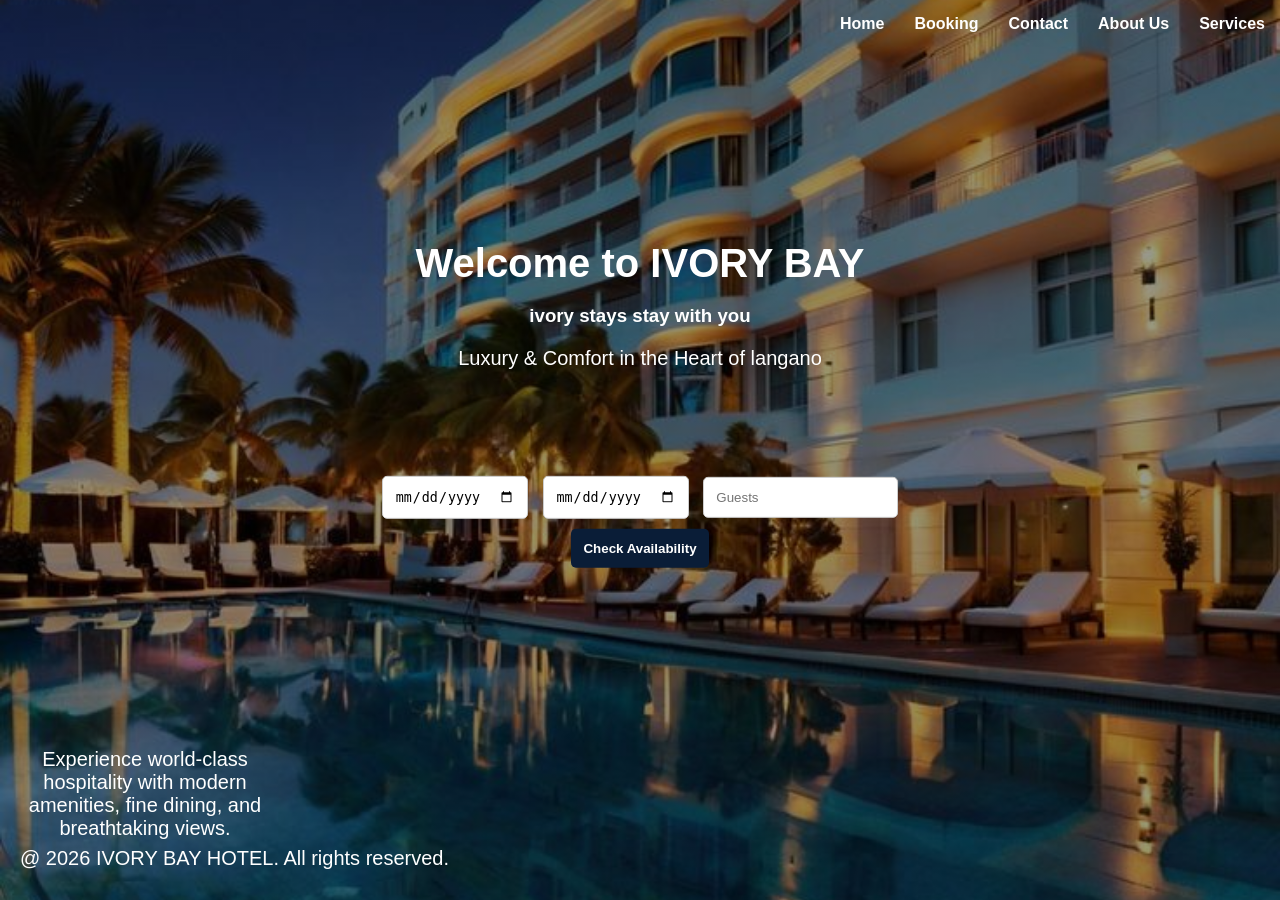
==== index.html @ 1a052c82 "Add files via upload" ====
<!DOCTYPE html>
<html lang="en">
<head>
<meta charset="UTF-8">
<meta name="viewport" content="width=device-width, initial-scale=1.0">
<title>Ivory Bay | Stays with you</title>

<style>

  body {
  margin: 0;
  font-family: Arial, sans-serif;
  color: white;
}

.hero {
  height: 100vh;
  width: 100%;
  background:
  linear-gradient(rgba(0,0,0,0.4), rgba(0,0,0,0.4)),
  url("images/ritz-carlton.jpg.jpg");
  background-size: cover;
  background-position: center;
  background-repeat: no-repeat;
  position: relative;
  text-align: center;
}

nav {
  position: absolute;
  top: 0;
  right: 0;
  width: 100%;
  padding: 0;
  display: flex;
  justify-content: flex-end;
  align-items: center;
  z-index: 10;
  background: transparent;
}

nav a {
  text-decoration: none;
  color: white;
  margin: 15px;
  font-weight: bold;
}

nav a:hover {
  color: #D8B86A;
}

.logo {
  position: absolute;
  top: 10px;
  left: 20px;
  width: 45px;
  z-index: 11;
}

.hero-text {
  position: absolute;
  top: 35%;
  left: 50%;
  transform: translate(-50%, -50%);
}

.hero h2 {
  font-size: 40px;
  margin: 0;
}

.hero p {
  font-size: 20px;
}

.booking {
  position: absolute;
  top: 58%;
  left: 50%;
  transform: translate(-50%, -50%);
}

.booking input,
.booking button {
  padding: 12px;
  margin: 5px;
  border-radius: 5px;
  border: 1px solid #ccc;
}

.booking button {
  background: #0A1D37;
  color: white;
  border: none;
  cursor: pointer;
  font-weight: bold;
}

.booking button:hover {
  background-color: #264470;
  color: #E0E0E0;
}

#about {
  position: absolute;
  bottom: 40px;
  left: 20px;
  width: 250px;
}

footer {
  position: absolute;
  bottom: 10px;
  left: 20px;
  font-size: 14px;
}

@media (max-width: 768px) {
  
  nav {
  justify-content: center;
  flex-wrap: wrap;
}

  nav a {
  margin: 8px;
  font-size: 14px;
}

  .hero-text {
  top: 30%;
  width: 90%;
}

  .hero h2 {
  font-size: 26px;
}

  .hero p {
  font-size: 16px;
}

  .booking {
  top: 55%;
  width: 100%;
}

  .booking input,
  .booking button {
  width: 80%;
  max-width: 300px;
}

  #about {
  width: 90%;
  left: 5%;
  bottom: 70px;
}

  footer {
  left: 50%;
  transform: translateX(-50%);
  text-align: center;
  width: 100%;
}

  .logo {
  width: 35px;
}
}

</style>
</head>

<body>

<section class="hero">

  <nav>
    <a href="index.html">Home</a>
    <a href="booking_page.html">Booking</a>
    <a href="contact_us_page.html">Contact</a>
    <a href="about_us_page.html">About Us</a>
    <a href="service_page.html">Services</a>
  </nav>

  <div class="hero-text">
    <h2>Welcome to IVORY BAY</h2>
    <h3>ivory stays stay with you</h3>
    <p>Luxury & Comfort in the Heart of langano</p>
  </div>

  <div class="booking">
    <form>
      <input type="date" required>
      <input type="date" required>
      <input type="number" placeholder="Guests" min="1" required>

      <button type="button" onclick="window.location.href='booking_page.html'">
        Check Availability
      </button>
    </form>
  </div>

  <section id="about">
    <p>Experience world-class hospitality with modern amenities, fine dining, and breathtaking views.</p>
  </section>

  <footer>
    <p>@ 2026 IVORY BAY HOTEL. All rights reserved.</p>
  </footer>

</section>

<!--Start of Tawk.to Script-->
<script type="text/javascript">
var Tawk_API=Tawk_API||{}, Tawk_LoadStart=new Date();
(function(){
var s1=document.createElement("script"),s0=document.getElementsByTagName("script")[0];
s1.async=true;
s1.src='https://embed.tawk.to/6a08e024cf689a1c314bbd35/1jopan3p9';
s1.charset='UTF-8';
s1.setAttribute('crossorigin','*');
s0.parentNode.insertBefore(s1,s0);
})();
</script>
<!--End of Tawk.to Script-->

</body>
</html>
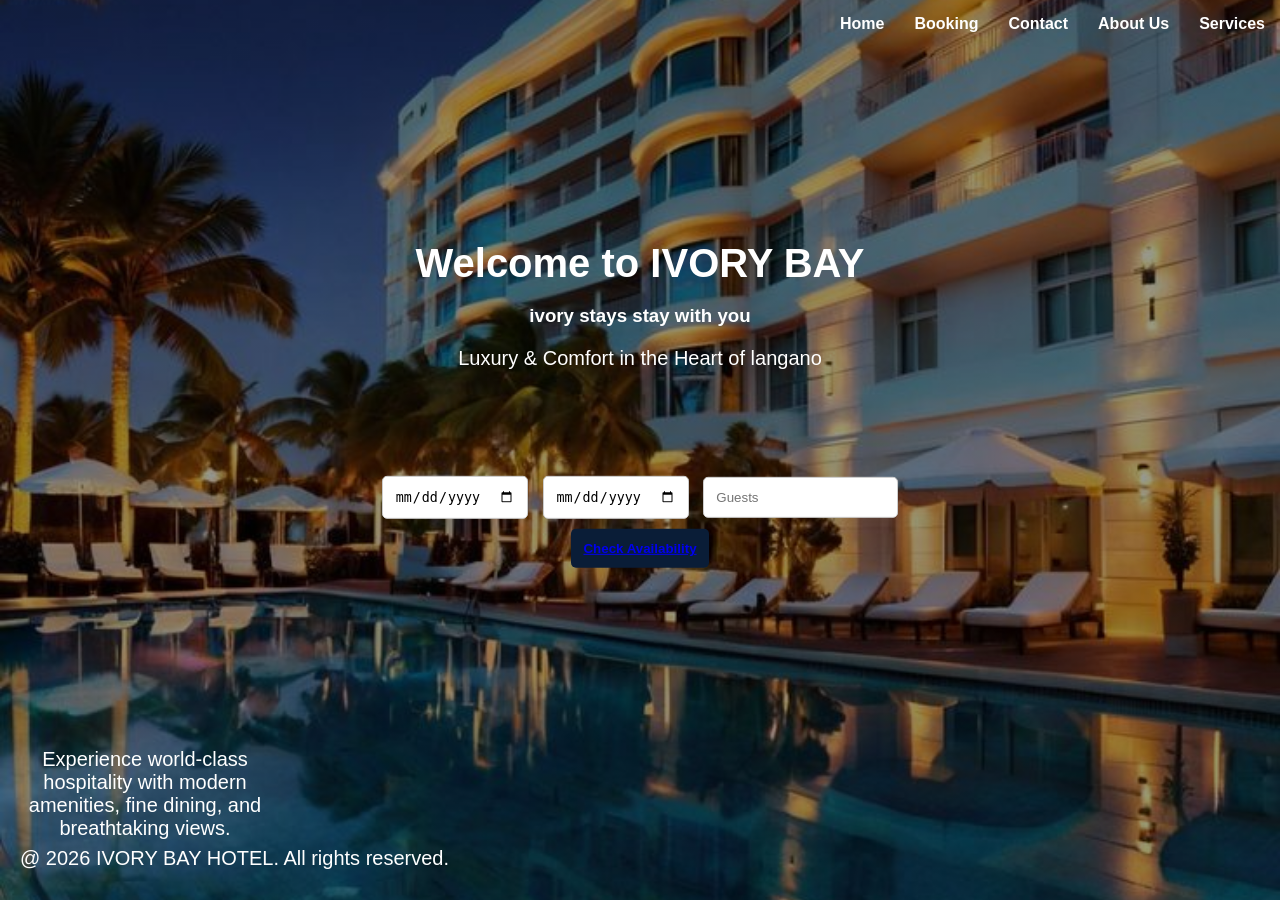
==== commit bc8fba8a: "Update index.html" ====
--- a/index.html
+++ b/index.html
@@ -197,8 +197,8 @@
       <input type="date" required>
       <input type="number" placeholder="Guests" min="1" required>
 
-      <button type="button" onclick="window.location.href='booking_page.html'">
-        Check Availability
+      <button type="button">
+        <a href="booking_page.html">Check Availability</a>
       </button>
     </form>
   </div>
@@ -228,4 +228,4 @@
 <!--End of Tawk.to Script-->
 
 </body>
-</html>+</html>
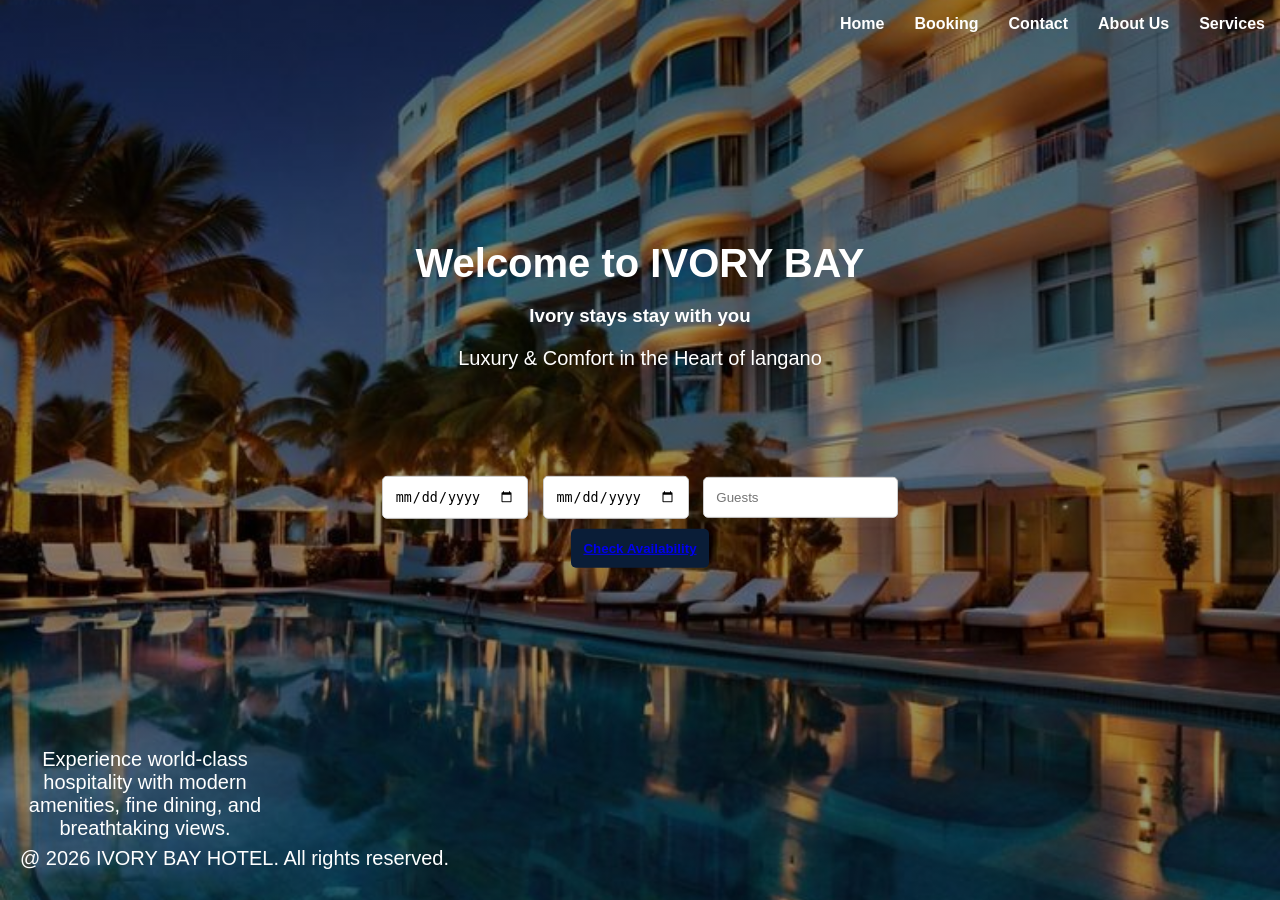
==== commit 96e98cc6: "Update index.html" ====
--- a/index.html
+++ b/index.html
@@ -4,6 +4,12 @@
 <meta charset="UTF-8">
 <meta name="viewport" content="width=device-width, initial-scale=1.0">
 <title>Ivory Bay | Stays with you</title>
+<link rel="icon" type="image/png" href="/images\Ivory_bay_logo.jpg/favicon-96x96.png" sizes="96x96" />
+<link rel="icon" type="image/svg+xml" href="/images\Ivory_bay_logo.jpg/favicon.svg" />
+<link rel="shortcut icon" href="/images\Ivory_bay_logo.jpg/favicon.ico" />
+<link rel="apple-touch-icon" sizes="180x180" href="/images\Ivory_bay_logo.jpg/apple-touch-icon.png" />
+<meta name="apple-mobile-web-app-title" content="IB Hotel" />
+<link rel="manifest" href="/images\Ivory_bay_logo.jpg/site.webmanifest" />
 
 <style>
 
@@ -187,7 +193,7 @@
 
   <div class="hero-text">
     <h2>Welcome to IVORY BAY</h2>
-    <h3>ivory stays stay with you</h3>
+    <h3>Ivory stays stay with you</h3>
     <p>Luxury & Comfort in the Heart of langano</p>
   </div>
 
